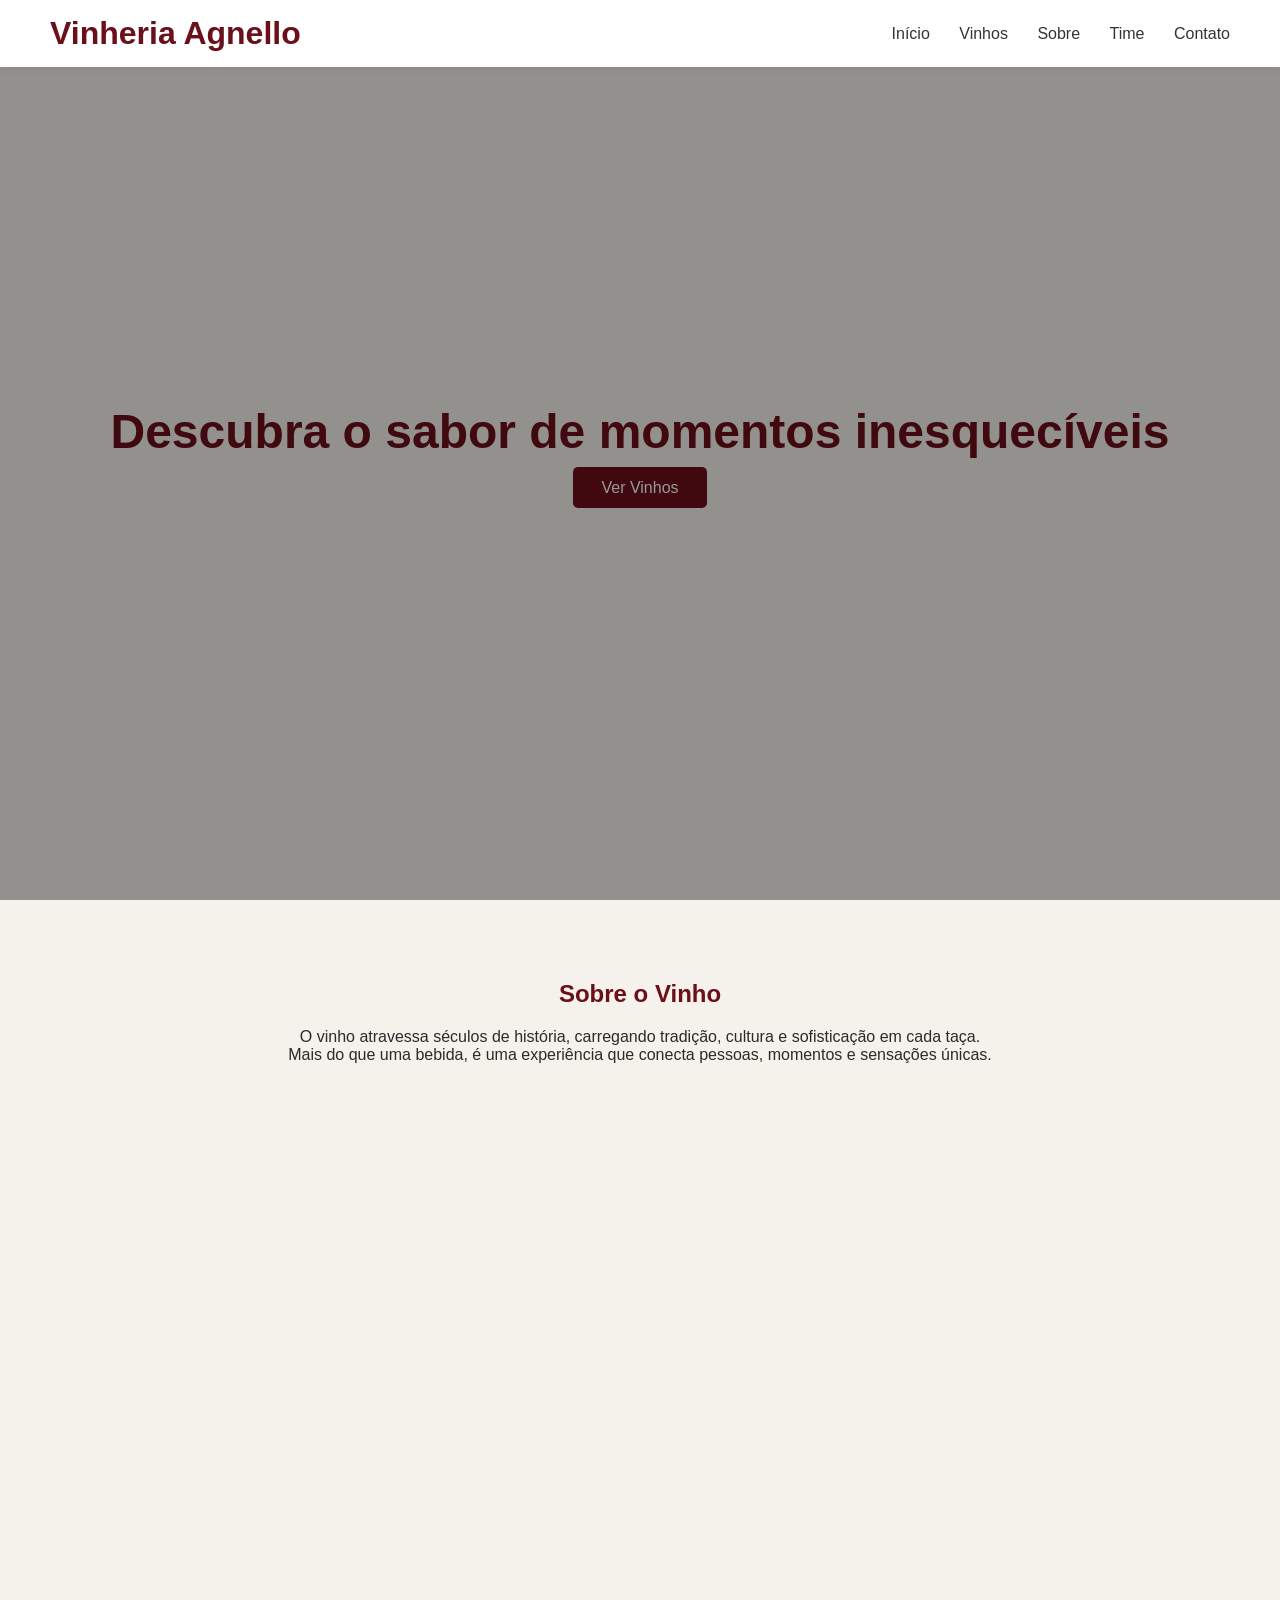
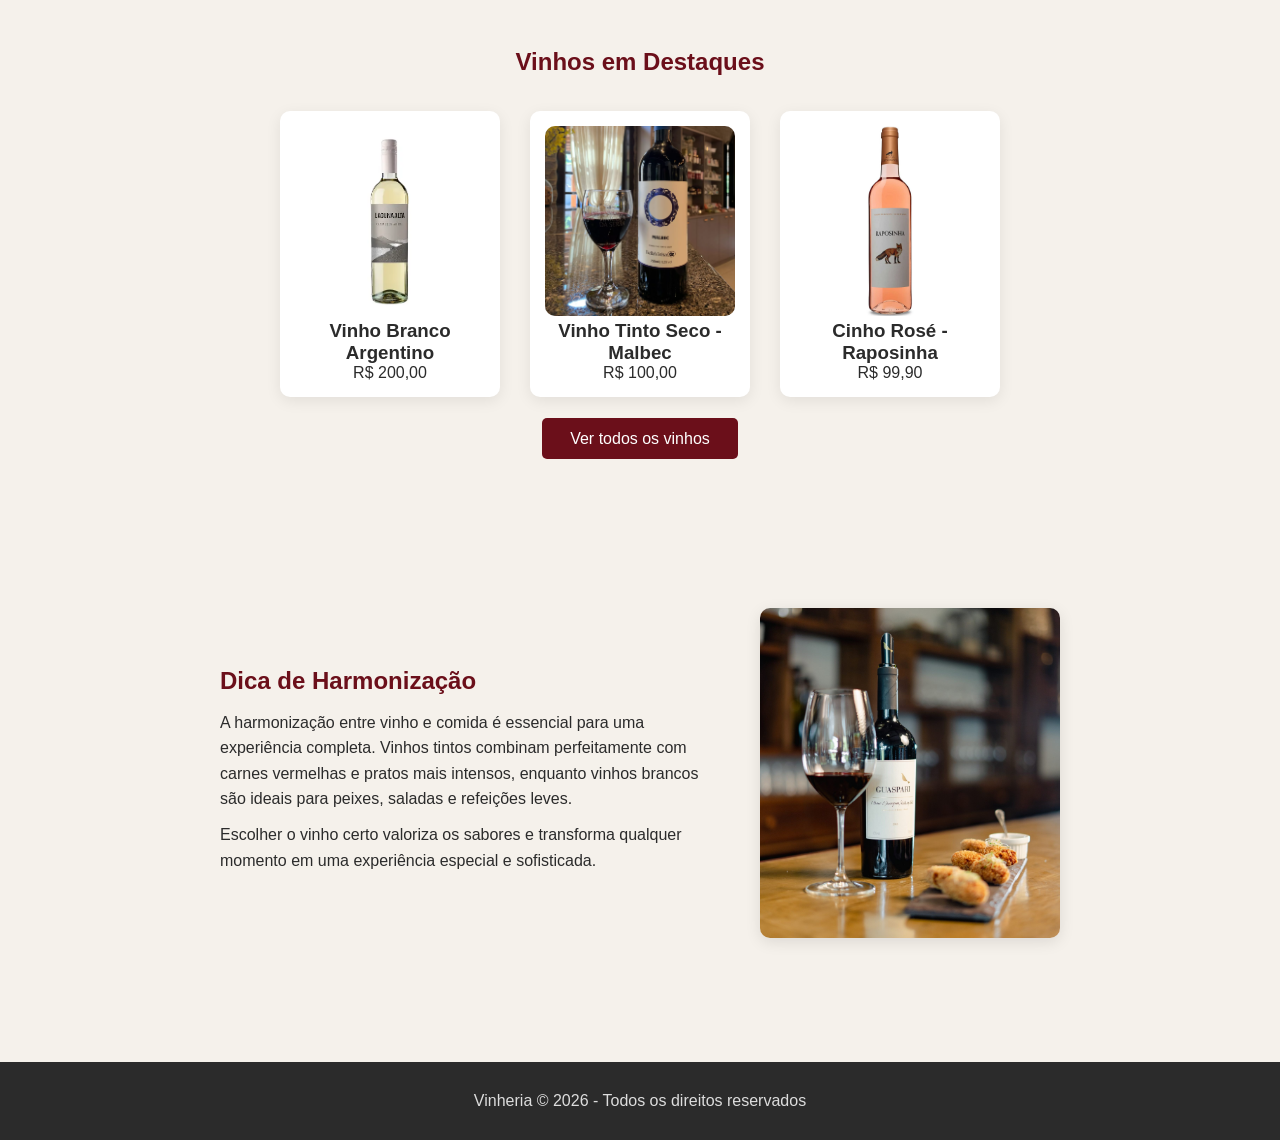
==== index.html @ e48676dd "Primeiro" ====
<!DOCTYPE html>
<html lang="pt-BR">
<head>
  <meta charset="UTF-8">
  <meta name="viewport" content="width=device-width, initial-scale=1.0">
  <title>Vinheria</title>
    <link rel="stylesheet" href="src/css/index.css">
</head>
<body>

    <!-- AQUI E A NAVBAR, ONDE VAI TER AS PAGINAS -->
  <header>
    <h1>Vinheria Agnello</h1>
    <nav>
      <a href="index.html">Início</a>
      <a href="#">Vinhos</a>
      <a href="#">Sobre</a>
      <a href="#">Time</a>
      <a href="#">Contato</a>
    </nav>
  </header>

  <!-- AQUI E A IMAGEM DO VINHO COM TEXTO PRA FICAR BONITO -->
  <section class="Imagem">
    <img src="src/assets/img/foto_maos-comVinho.png" alt="Vinho" class="img">

    <div class="Imagem-div">
      <h2>Descubra o sabor de momentos inesquecíveis</h2>
      <a href="#" class="btn">Ver Vinhos</a>
    </div>
  </section>

<!-- AQUI E O SOBRE O VINHO ONDE TEM O VIDEO -->
  <section>
    <h2>Sobre o Vinho</h2>
    <p>O vinho atravessa séculos de história, carregando tradição, cultura e sofisticação em cada taça. <br>Mais do que uma bebida, é uma experiência que conecta pessoas, momentos e sensações únicas.</p>
    <iframe src="https://www.youtube.com/embed/l9Ledpr7dvQ?si=ksnhRz_a4Z5qS_ed" title="YouTube video player" frameborder="0" allow="accelerometer; autoplay; clipboard-write; encrypted-media; gyroscope; picture-in-picture; web-share" referrerpolicy="strict-origin-when-cross-origin" allowfullscreen></iframe>
  </section>


  <!-- AQUI DICA OS PRODUTOS OS VINHOS -->
  <section>
    <h2>Vinhos em Destaques</h2>
    <div class="produtos">
      <div class="produto">
        <img src="src/assets/img/4e621a72-VinhoBrancoArgentinoLag.png">
        <h3>Vinho Branco Argentino</h3>
        <p>R$ 200,00</p>
      </div>

      <div class="produto">
        <img src="src/assets/img/vinhoTinto.png">
        <h3>Vinho Tinto Seco - Malbec</h3>
        <p>R$ 100,00</p>
      </div>

      <div class="produto">
        <img src="src/assets/img/vinho-raposinha-ros--8zdlsnaxdn.png">
        <h3>Cinho Rosé - Raposinha</h3>
        <p>R$ 99,90</p>
      </div>
    </div>
    <br>
    <a href="#" class="btn">Ver todos os vinhos</a>
  </section>

  <!-- AQUI FICA O NEGOCIO DE HAMONIZAÇÂO NO FINAL  -->
  <section class="harmonizacao">
    <div class="harmonizacao-div">
  
      <div class="harmonizacao-texto">
        <h2>Dica de Harmonização</h2>
        <p>
          A harmonização entre vinho e comida é essencial para uma experiência completa.
          Vinhos tintos combinam perfeitamente com carnes vermelhas e pratos mais intensos,
          enquanto vinhos brancos são ideais para peixes, saladas e refeições leves.
        </p>
  
        <p>
          Escolher o vinho certo valoriza os sabores e transforma qualquer momento
          em uma experiência especial e sofisticada.
        </p>
      </div>
  
      <div class="harmonizacao-img">
        <img src="src/assets/img/degustacao-de-vinhos-para-iniciantes-scaled.jpg" alt="Vinho e comida">
      </div>
  
    </div>
  </section>


  <!--AQUI FICA O FOOTER A ULTIMA PARTE-->
  <footer>
    <p>Vinheria © 2026 - Todos os direitos reservados</p>
  </footer>

</body>
</html>
---- src/css/index.css ----
* {
    margin: 0;
    padding: 0;
    box-sizing: border-box;
    font-family: 'Segoe UI', Tahoma, Geneva, Verdana, sans-serif;
  }

body {
    background-color: #f5f1eb;
    color: #2b2b2b;
  }


header {
    position: fixed;
    width: 100%;
    top: 0;
    background: #ffffff;
    display: flex;
    justify-content: space-between;
    align-items: center;
    padding: 15px 50px;
    box-shadow: 0 2px 10px rgba(0,0,0,0.05);
    z-index: 1000;
  }

header h1 {
    color: #6b0f1a;
    font-weight: bold;
  }

nav a {
    color: #333;
    margin-left: 25px;
    text-decoration: none;
    font-weight: 500;
    transition: 0.3s;
  }

nav a:hover {
    color: #6b0f1a;
  }


.Imagem {
    position: relative;
    height: 100vh;
    display: flex;
    align-items: center;
    justify-content: center;
    text-align: center;
  }
.img{
    position: absolute;
    width: 100%;
    height: 100%;
    object-fit: cover;
    top: 0;
    left: 0;
    z-index: -1;
}
.Imagem::after{
    pointer-events: none;
    content: "";
    position: absolute;
    width: 100%;
    height: 100%;
    background: rgba(0,0,0,0.4);
    top: 0;
    left: 0;
  
}
.Imagem-div{
    position: relative;
    color: white;
}
.Imagem-div h2 {
    font-size: 3rem;
    margin-bottom: 20px;
  }

.btn {
    padding: 12px 28px;
    background: #6b0f1a;
    border: none;
    color: white;
    cursor: pointer;
    text-decoration: none;
    border-radius: 5px;
  }

.btn:hover {
    background: #8c1c2b;
  }

section {
    padding: 80px 50px;
    text-align: center;
  }

h2 {
    margin-bottom: 20px;
    color: #6b0f1a;
  }

iframe {
    width: 80%;
    height: 400px;
    margin-top: 20px;
    border-radius: 10px;
  }

.produtos {
    display: flex;
    justify-content: center;
    flex-wrap: wrap;
  }

.produto {
    background: #fff;
    padding: 15px;
    margin: 15px;
    border-radius: 10px;
    width: 220px;
    box-shadow: 0 4px 15px rgba(0,0,0,0.08);
  }

  .produto img {
    width: 100%;
    border-radius: 10px;
 
  }

  .harmonizacao {
    background: #f5f1eb;
  }
  
  .harmonizacao-div {
    display: flex;
    align-items: center;
    justify-content: center;
    gap: 40px;
    flex-wrap: wrap;
  }
  
  .harmonizacao-texto {
    max-width: 500px;
    text-align: left;
  }
  
  .harmonizacao-texto h2 {
    margin-bottom: 15px;
    color: #6b0f1a;
  }
  
  .harmonizacao-texto p {
    margin-bottom: 10px;
    line-height: 1.6;
  }
  
  .harmonizacao-img img {
    width: 300px;
    border-radius: 10px;
    box-shadow: 0 4px 15px rgba(0,0,0,0.1);
  }
  
  footer {
    background: #2b2b2b;
    color: #ddd;
    padding: 30px;
    text-align: center;
    margin-top: 40px;
  }
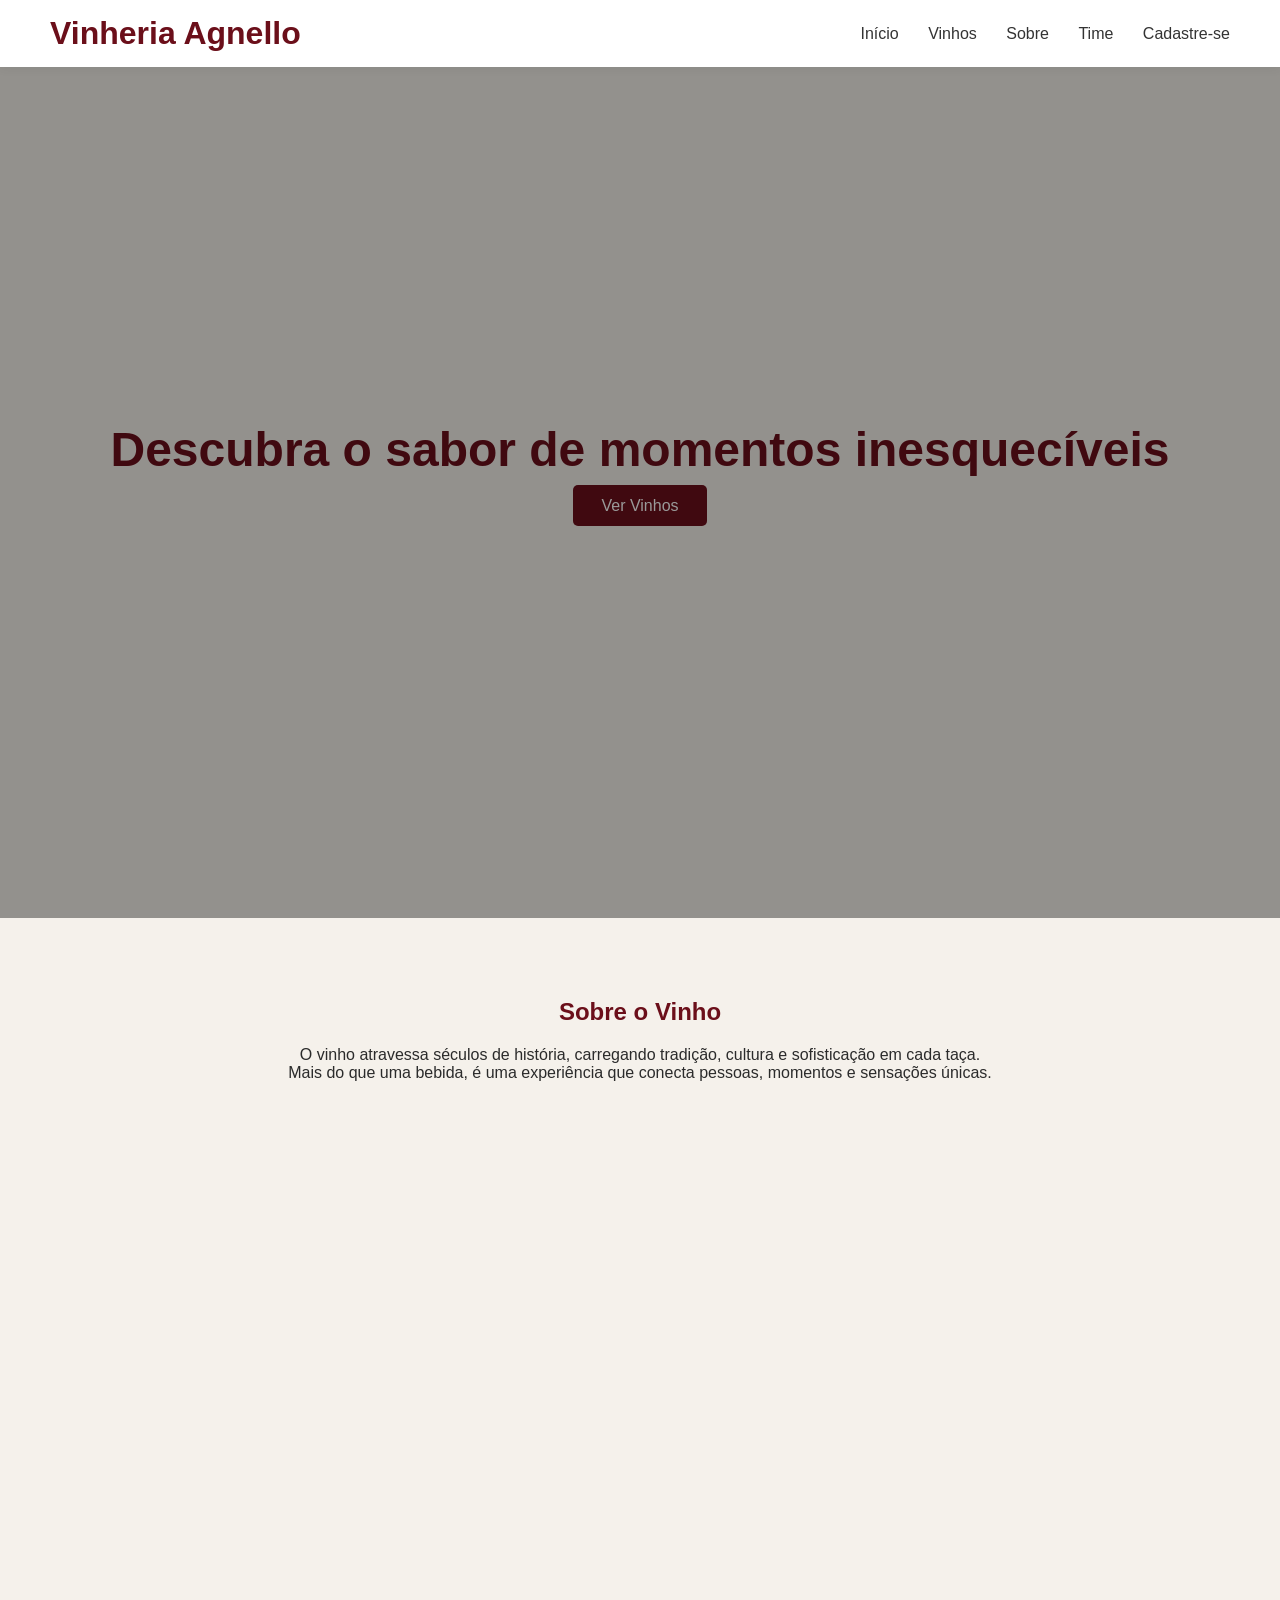
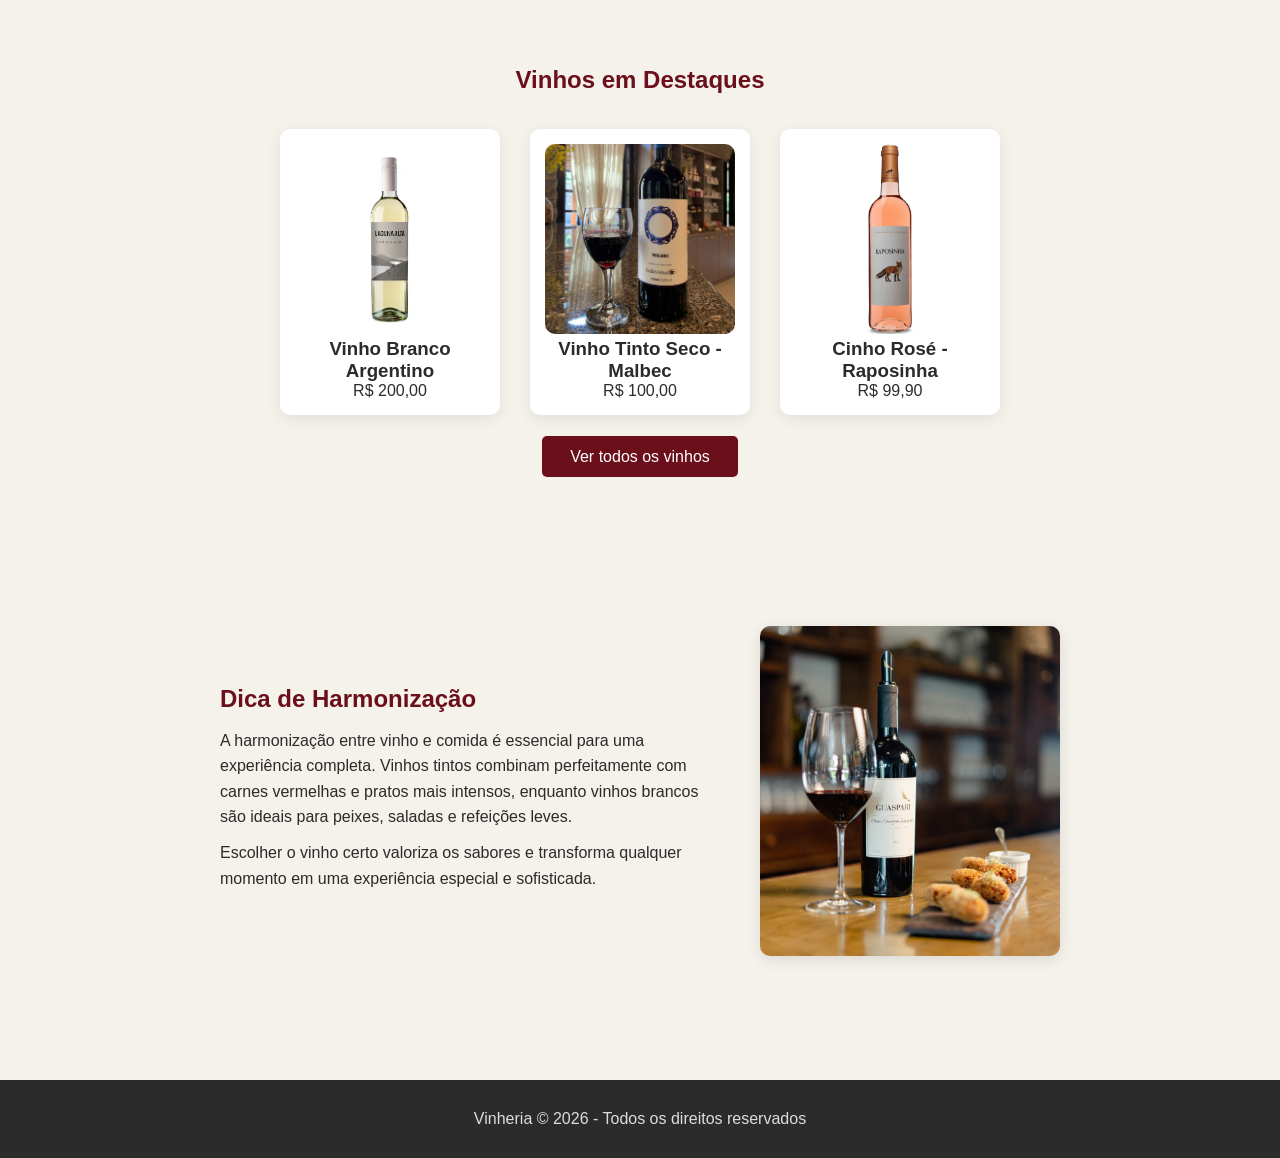
==== commit 39f91f3a: "Conectando O index com produtos" ====
--- a/index.html
+++ b/index.html
@@ -2,35 +2,32 @@
 <html lang="pt-BR">
 <head>
   <meta charset="UTF-8">
-  <meta name="viewport" content="width=device-width, initial-scale=1.0">
+  <meta name="viewport" content="width=device-width, initial-scale=1.0"/>
   <title>Vinheria</title>
     <link rel="stylesheet" href="src/css/index.css">
 </head>
 <body>
 
-    <!-- AQUI E A NAVBAR, ONDE VAI TER AS PAGINAS -->
   <header>
     <h1>Vinheria Agnello</h1>
     <nav>
       <a href="index.html">Início</a>
-      <a href="#">Vinhos</a>
+      <a href="src/pages/pagina_de_produtos.html">Vinhos</a>
       <a href="#">Sobre</a>
       <a href="#">Time</a>
-      <a href="#">Contato</a>
+      <a href="#">Cadastre-se</a>
     </nav>
   </header>
-
-  <!-- AQUI E A IMAGEM DO VINHO COM TEXTO PRA FICAR BONITO -->
+>
   <section class="Imagem">
     <img src="src/assets/img/foto_maos-comVinho.png" alt="Vinho" class="img">
 
     <div class="Imagem-div">
       <h2>Descubra o sabor de momentos inesquecíveis</h2>
-      <a href="#" class="btn">Ver Vinhos</a>
+      <a href="src/pages/pagina_de_produtos.html" class="btn">Ver Vinhos</a>
     </div>
   </section>
 
-<!-- AQUI E O SOBRE O VINHO ONDE TEM O VIDEO -->
   <section>
     <h2>Sobre o Vinho</h2>
     <p>O vinho atravessa séculos de história, carregando tradição, cultura e sofisticação em cada taça. <br>Mais do que uma bebida, é uma experiência que conecta pessoas, momentos e sensações únicas.</p>
@@ -38,7 +35,6 @@
   </section>
 
 
-  <!-- AQUI DICA OS PRODUTOS OS VINHOS -->
   <section>
     <h2>Vinhos em Destaques</h2>
     <div class="produtos">
@@ -61,10 +57,9 @@
       </div>
     </div>
     <br>
-    <a href="#" class="btn">Ver todos os vinhos</a>
+    <a href="src/pages/pagina_de_produtos.html" class="btn">Ver todos os vinhos</a>
   </section>
 
-  <!-- AQUI FICA O NEGOCIO DE HAMONIZAÇÂO NO FINAL  -->
   <section class="harmonizacao">
     <div class="harmonizacao-div">
   
@@ -90,7 +85,6 @@
   </section>
 
 
-  <!--AQUI FICA O FOOTER A ULTIMA PARTE-->
   <footer>
     <p>Vinheria © 2026 - Todos os direitos reservados</p>
   </footer>
